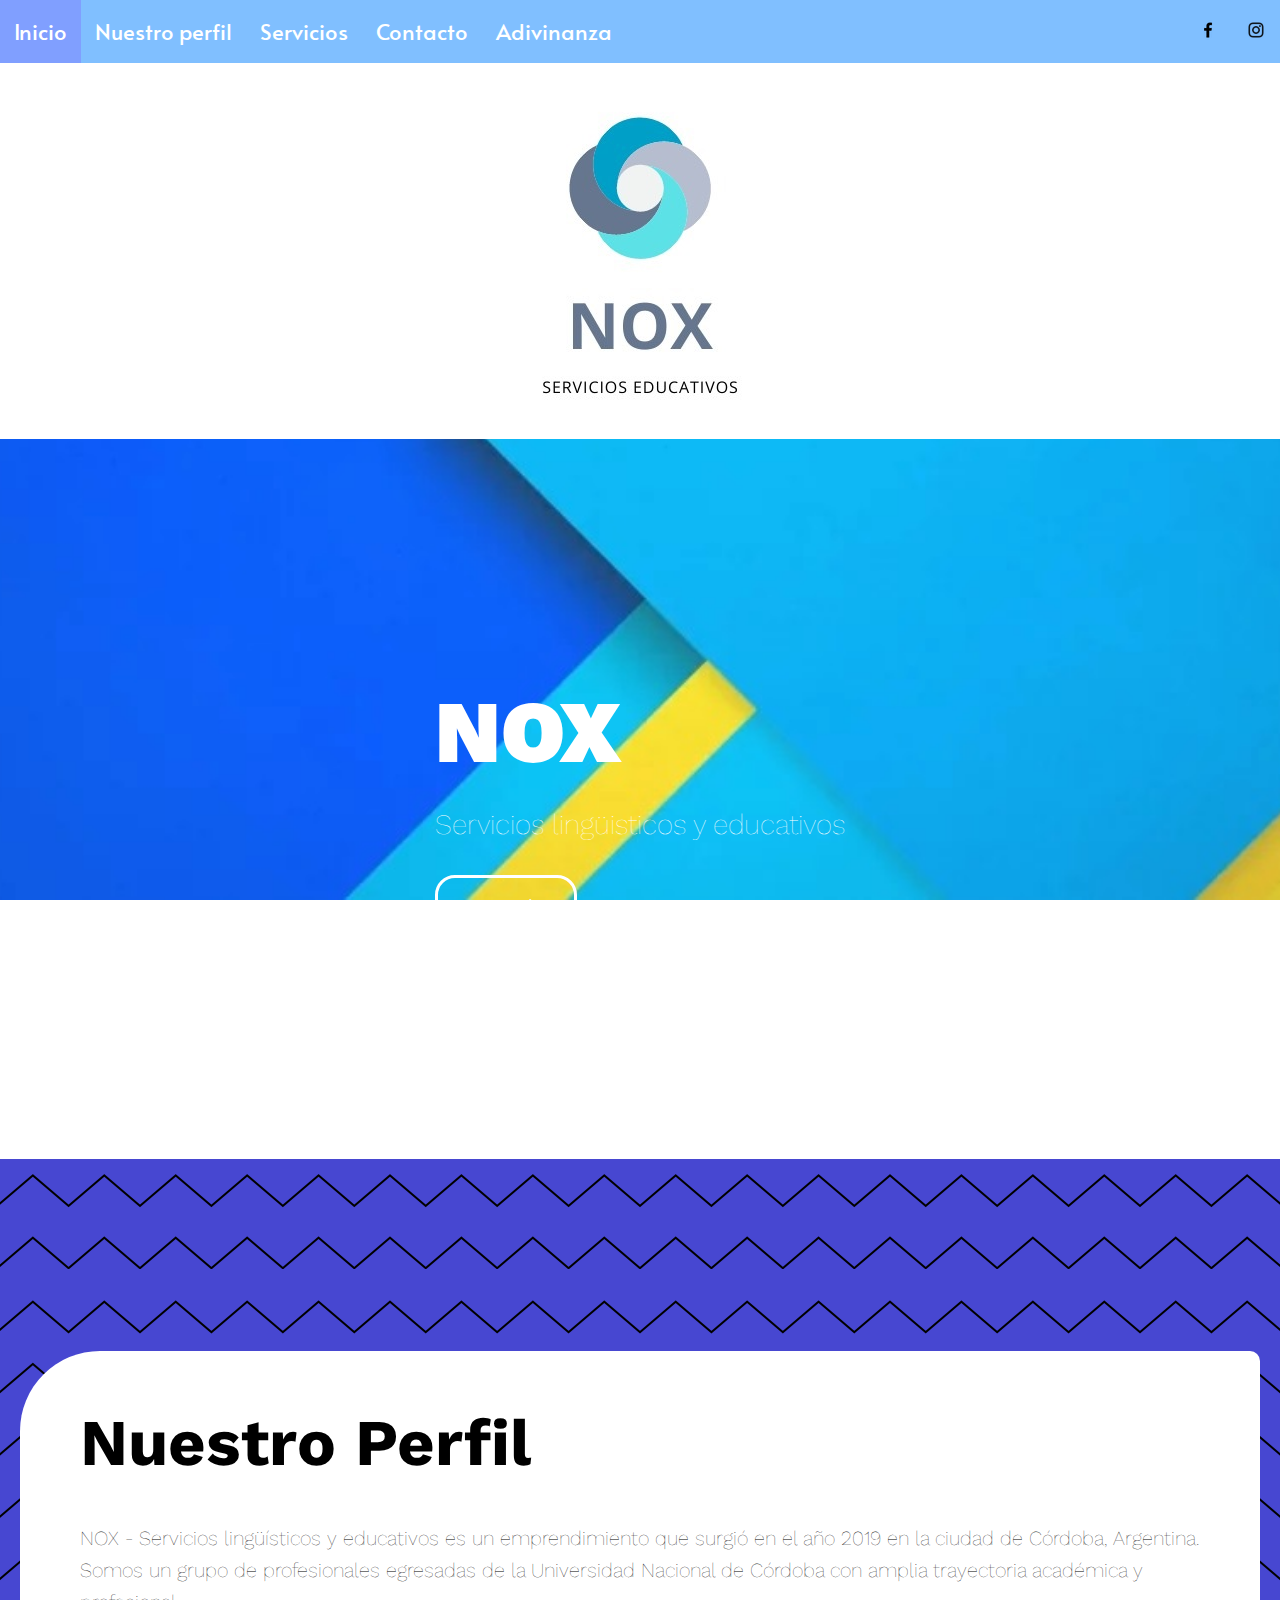
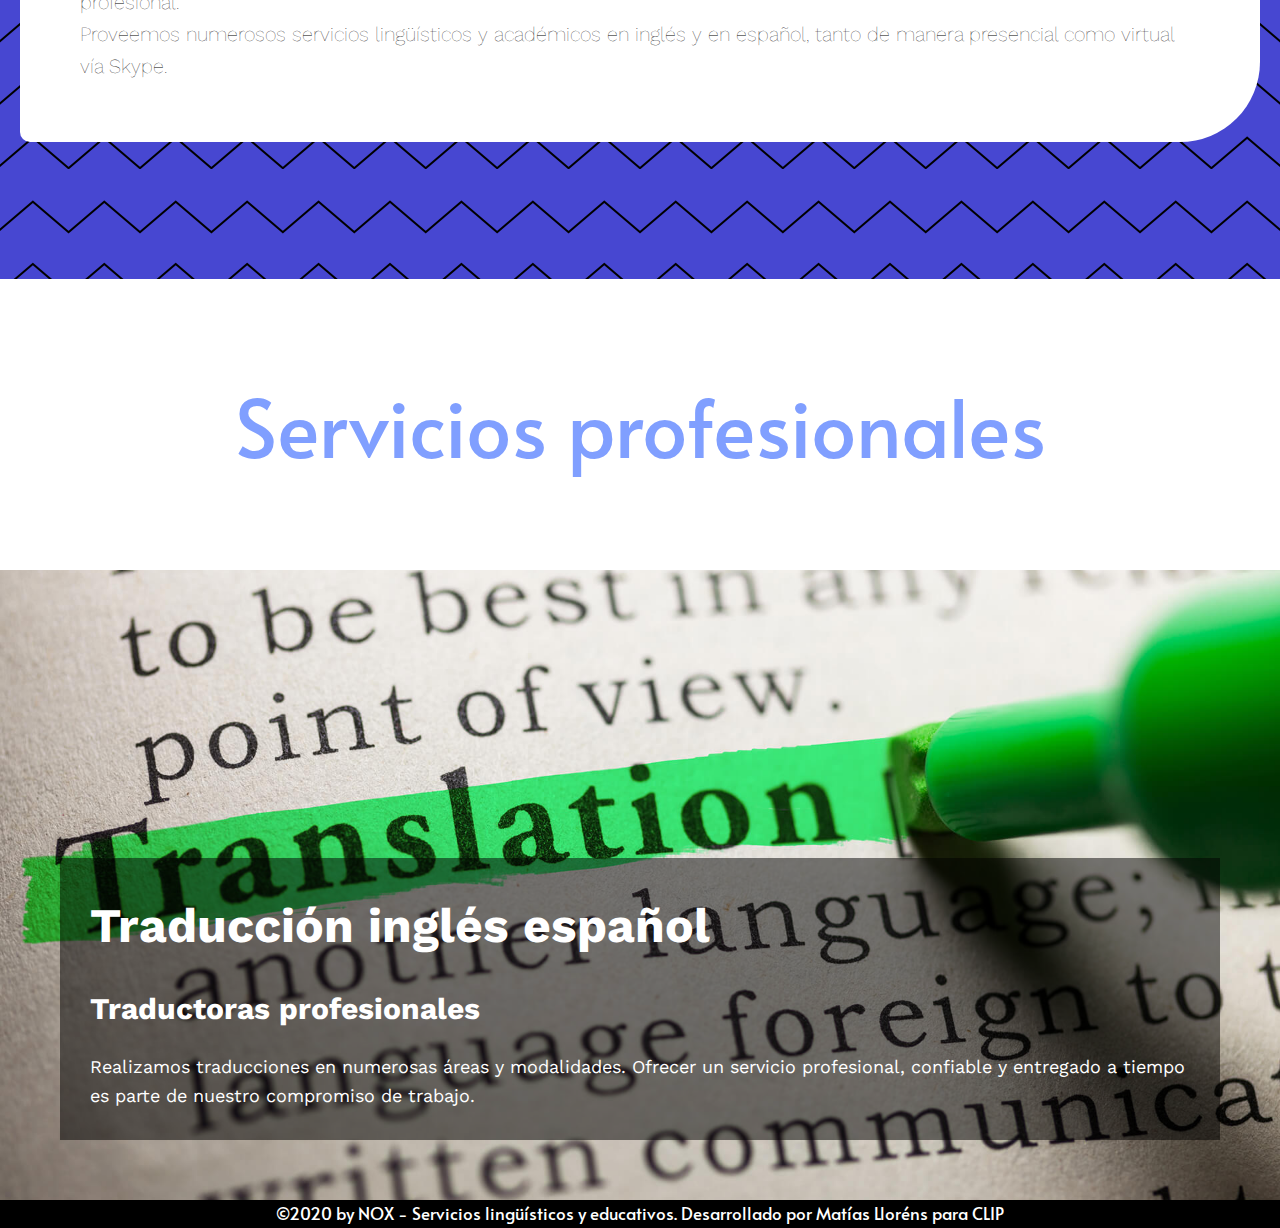
==== index.html @ 9e20761b "Add files via upload" ====
<!DOCTYPE html>
<html lang="es">

<head>
    <meta charset="UTF-8">
    <meta name="viewport" content="width=device-width, initial-scale=1.0">
    <title>Nox Servicios Lingüisticos</title>
    
   
    <link rel="stylesheet" href="https://fonts.googleapis.com/css?family=Alata">
    <link href="https://fonts.googleapis.com/css2?family=Work+Sans" rel="stylesheet">
    
    <script src="https://code.jquery.com/jquery-3.2.1.slim.min.js"
        integrity="sha384-KJ3o2DKtIkvYIK3UENzmM7KCkRr/rE9/Qpg6aAZGJwFDMVNA/GpGFF93hXpG5KkN"
        crossorigin="anonymous"></script>
    <script src="https://cdnjs.cloudflare.com/ajax/libs/popper.js/1.12.9/umd/popper.min.js"
        integrity="sha384-ApNbgh9B+Y1QKtv3Rn7W3mgPxhU9K/ScQsAP7hUibX39j7fakFPskvXusvfa0b4Q"
        crossorigin="anonymous"></script>
    <script src="https://maxcdn.bootstrapcdn.com/bootstrap/4.0.0/js/bootstrap.min.js"
        integrity="sha384-JZR6Spejh4U02d8jOt6vLEHfe/JQGiRRSQQxSfFWpi1MquVdAyjUar5+76PVCmYl"
        crossorigin="anonymous"></script>
        <link rel="stylesheet" type="text/css" href="css/style.css">

</head>

<body>

    
    <header><div class="container-fluid">
        <div class="row">
            <div class="col-lg-4">
            
        <a id="top"></a>
        <nav class="navbar">
            <a href=#top>Inicio</a>
            <a href=#perfil>Nuestro perfil</a>
            <a href=#servicios>Servicios</a>
            <a href=/contacto.html>Contacto</a>
            <a href=/adivinanza.html>Adivinanza</a>
            <nav class="navbarlinks">
                <a href="https://www.facebook.com/nox.edu" target="_blank"><img src="images/facebook.webp"
                        alt="facebook"></a>
                <a href="https://www.instagram.com/nox.servicioseducativos/" target="_blank"><img
                        src="images/instagram_gde.webp" alt="instagram"> </a>
            </nav>
        </nav>
    </div>
        <div class="col-lg-4">  
        <div id="logo">
            <img src="images/logo.jpeg" alt="Logo" position="center">
        </div>
    </header>
    <main>
       
        <div class="cabecera">
            <div class="cabeceratexto">
                <h1>NOX</h1>
                <h2>Servicios lingüisticos y educativos
                </h2>
                <br>
                <a href="#perfil" class="buttoncabecera">Leer más</a>
            </div>
        </div>
        <section id="perfil">
            <br>
            <br>
            <section id="perfiltexto">
                <h1>Nuestro Perfil</h1>
                <br>
                <p>NOX - Servicios lingüísticos y
                    educativos es un emprendimiento que surgió en el año 2019 en la ciudad de Córdoba, Argentina.
                    <br>Somos un grupo de profesionales egresadas de la Universidad Nacional de Córdoba con amplia
                    trayectoria académica y profesional.
                    <br>Proveemos numerosos servicios lingüísticos y académicos en inglés y en español, tanto de manera
                    presencial como virtual vía Skype.</p>
            </section>
        </section>
        <section id="servicios">
            <br>
            <br>
            <br>
            <h1>Servicios profesionales</h1>
            <br>
            <br>
            <br>
            <div class="container">
                <div class="slider">
                    <div class="slide slide1">
                        <div class="caption">
                            <h2>Traducción inglés español </h2>
                            <h3>Traductoras profesionales</h3>
                            <p>Realizamos traducciones en numerosas áreas y modalidades.
                                Ofrecer un servicio profesional, confiable y entregado a tiempo
                                es parte de nuestro compromiso de trabajo.</p>
                        </div>

                    </div>
                    <div class="slide slide2">
                        <div class="caption">
                            <h2>Corrección de textos</h2>
                            <h3>Corrección y redacción académica en inglés y español</h3>
                            <p>Como traductoras y correctoras profesionales, aplicamos nuestra experiencia y
                                conocimientos a cada trabajo.
                                Sin embargo, lo que realmente distingue a nuestros servicios es nuestra atención a los
                                detalles y nuestra receptividad a las necesidades particulares de cada cliente.</p>

                        </div>

                    </div>
                    <div class="slide slide3">
                        <div class="caption">
                            <h2>Clases de preparación para exámenes internacionales </h2>
                            <h3>FCE, CAE, IELTS y TOEFL.</h3>
                            <p>Brindamos clases de preparación de exámenes internacionales de Cambridge (First
                                Certificate in English, Certificate in Advanced English, International English Language
                                Testing System)
                                y de Test of English as a Foreign Language. Nuestros servicios son completamente
                                personalizados y nuestras clases se adaptan a la necesidad particular de cada persona.
                            </p>
                        </div>

                    </div>
                    <div class="slide slide4">
                        <div class="caption">
                            <h2>Clases de apoyo universitario</h2>
                            <h3>Facultad de Lenguas, Universidad Nacional de Córdoba</h3>
                            <p>Nuestros servicios de apoyo universitario están orientados a estudiantes de las carreras
                                de inglés de la Facultad de Lenguas.
                                Ofrecemos clases de apoyo para exámenes parciales y clases de preparación para exámenes
                                finales.</p>
                        </div>

                    </div>
                    <div class="slide slide1">
                        <div class="caption">
                            <h2>Traducción inglés español </h2>
                            <h3>Traductoras profesionales</h3>
                            <p>Realizamos traducciones en numerosas áreas y modalidades.
                                Ofrecer un servicio profesional, confiable y entregado a tiempo
                                es parte de nuestro compromiso de trabajo.</p>
                        </div>

                    </div>
                </div>

            </div>
        </section>
       
    </main>
    <footer>
        <p>©2020 by NOX - Servicios lingüísticos y educativos. Desarrollado por Matías Lloréns para CLIP</p>

    </footer>
</div>
</div>
</body>

</html>
---- css/style.css ----
*{
    margin:0;
    padding:0;
    box-sizing: border-box;
  }
  
  html {
      scroll-behavior: smooth;
  }

  body{
    width: 100%;
    height: 100%;
    margin: 0px;
    padding: 0px;
    overflow-x: hidden;
    margin:0;
    padding:0;
    font-family: Arial, "Helvetica Neue", Helvetica, sans-serif;
    font-size:17px;
    line-height:1.6;
  }
  
.navbar {
        font-family: "Alata";
        font-size: 22px;   
        position: fixed;
        text-align: center;
        list-style-type: none;
        margin: 0;
        padding: 0;
        overflow: hidden;
        background-color: #80bfff;
        top:0;
        width: 100%;
        height: auto;
        z-index: 9;
}

.navbar a {
        float: left;
        display: block;
        color: white;
        text-align: center;
        padding: 14px 14px;
        text-decoration: none;
}

.navbar a:hover{
        background: #809fff
}

.navbarlinks {
        float: right;;
}

.navbar-nav {
    font-family: "Alata";
    font-size: 22px;   
    
    text-align: center;
    list-style-type: none;
    margin: 0;
    padding: 0;
    overflow: hidden;
    background-color: #80bfff;
    top:0;
    width: 100%;
    height: auto;
    z-index: 9;
    
}


.nav-item-links {
    background-color: #80bfff;
        color: white;
        align:right;
        
}

#logo{
        text-align:center;
}

main {
        background-color: #fff;
        padding: 0;
        width: 100%
    }

.cabecera {
        background-image: url('../images/fondo.jpg');
        background-size:cover;
        background-position:center;
        background-attachment: fixed;
        height:80vh;
        display:flex;
        flex-direction:column;
        justify-content:center;
        align-items:center;
        text-align:center;
        padding:0 20px;
}

.cabeceratexto{
        font-family:'Work Sans';
        text-align: left;
        color:white;
}

.cabeceratexto h1 {
        font-size: 88px;
        font-weight: 900;
}

.cabeceratexto h2 {
        font-size: 28px;
        font-weight: 100;
}

.buttoncabecera{
        background-color:transparent;
        border: solid;
        color: white;
        padding: 15px 32px;
        text-align: center;
        display:inline-block;
        font-size: 16px;
        border-radius: 20px;
        transition-duration: 0.4s;
        outline:none;
}

.buttoncabecera:hover{
        background-color:white;
        color: #809fff
}

#perfil{
        background-image: url('../images/olitas.webp');
        background-color: 
        #4747d1;
        background-position:center;
        height:80vh;
        display:flex;
        flex-direction:column;
        justify-content:center;
        align-items:center;
        text-align:center;
        padding:0 20px;
        position: relative;
}

#perfiltexto{
        text-align: left;
        position: relative;
        background-color: white;
        color: black;
        padding-top: 40px;
        padding-left: 60px;
        padding-right: 60px;
        padding-bottom: 60px;
        border-radius: 80px 10px 80px 10px;
        -moz-border-radius: 80px 10px 80px 10px;
        -webkit-border-radius: 80px 10px 80px 10px;
        border: 0px solid #000000;
      }

#perfiltexto h1 {
        font-family: 'Work Sans';
        font-size: 65px;
}

#perfiltexto p {
        font-family: 'Work Sans';
        font-size: 20px;
        font-weight: 100;
}

#perfiltexto:hover{
        opacity: 0.8;
        background-color: red;
        color: white;
}

#servicios h1 {
        font-family:Alata; 
        text-align:center; 
        color:#809fff; 
        font-size: 80px; 
        font-weight: 100;

}

.container {
       position: relative;
       overflow: hidden;
       width: 100%;
       height: 70vh;
}

.container .slider {
        position: absolute;
        top: 0;
        left: 0;
        width: 500%;
        height: 100%;
        animation: animate 16s linear infinite;
}

.container .slider .slide {
        position: relative;    
        width: 20%;
        height: 100%;
        float: left;
}

.container .slider .slide .caption {
    font-family: 'Work Sans';
    position: absolute;
    bottom: 60px;
    left: 60px;
    right: 60px;
    padding: 30px;
    background: rgba(0,0,0,.5);
    box-sizing: border-box;
    transition: 1s;
}

.container .slider .slide .caption h2 {
    margin: 0 0 20px;
    padding: 0;
    color: #fff;
    font-size: 48px;
    transition: 1s;
}

.container .slider .slide .caption h3 {
    margin: 0 0 20px;
    padding: 0;
    color: #fff;
    font-size: 30px;
    transition: 1s;
}

.container .slider .slide .caption p {
   
    margin: 0;
    padding: 0;
    color: #fff;
    font-size: 18px;
    transition: 1s;
}

.container .slider .slide.slide1 {
        background: url('../images/translation.jpg');
        background-size:cover;
        background-position: center;
}

.container .slider .slide.slide2 {
    background: url('../images/laptop.jpg');
    background-size:cover;
    background-position: center;
}

.container .slider .slide.slide3 {
    background: url('../images/notebook.jpg');
    background-size:cover;
    background-position: center;
}

.container .slider .slide.slide4 {
    background: url('../images/facultadok.jpg');
    background-size:cover;
    background-position: center;
}

.container .slider .slide.slide1 {
    background: url('../images/translation.jpg');
    background-size:cover;
    background-position: center;
}

@keyframes animate {
        0% {
            left: 0;
        }
        20% {
            left: 0;
        }
        25% {
            left: -100%;
        }
        45% {
            left: -100%;
        }
        50% {
            left: -200%;
        }
        70% {
            left: -200%;
        }
        75% {
            left: -300%;
        }
        95% {
            left: -300%;
        }
        100% {
            left: -400%;
        }
}

@media (max-width: 768px) {
    .navbarlinks {
        float:left;
}
    
    .container .slider .slide .caption {
        position: absolute;
        bottom: 20px;
        left: 20px;
        right: 20px;
        padding: 10px;
        
    }
    
    .container .slider .slide .caption h2 {
        margin: 0 0 10px;
        padding: 0;
        color: #fff;
        font-size: 25px;
    }

    .container .slider .slide .caption h3 {
        margin: 0 0 20px;
        padding: 0;
        color: #fff;
        font-size: 18px;
        transition: 1s;
    }

    .container .slider .slide .caption p {
        
        color: #fff;
        font-size: 12px;
    }
    #perfiltexto{
        max-width:600px;
        text-align: left;
        position: relative;
        background-color: white;
        color: black;
        padding-top: 20px;
        padding-left: 30px;
        padding-right: 30px;
        padding-bottom: 20px;
        border-radius: 80px 10px 80px 10px;
        -moz-border-radius: 80px 10px 80px 10px;
        -webkit-border-radius: 80px 10px 80px 10px;
        border: 0px solid #000000;
        margin-top: 20px;
        margin-bottom: 20px;
      }

    #perfiltexto h1 {
        font-family: 'Work Sans';
        font-size: 20px;
    }

    #perfiltexto p {
        font-family: 'Work Sans';
        font-size: 10px;
        font-weight: 100;
    }
}    
    
 @media (max-width:400px){   
    form {
        width: 350px;
        margin: auto;
        background: rgba(255, 255, 255, 0.4);
        padding: 20px 20px 20px 20px;
        box-sizing: border-box;
        margin-top: 40px;
        border-radius: 80px 10px 80px 10px;
        -moz-border-radius: 80px 10px 80px 10px;
        -webkit-border-radius: 80px 10px 80px 10px;
        border: 0px solid #000000;
        font-family: "Alata";
}
    
}

#contacto{
    background-image: url('../images/fondo.jpg');
    background-size:cover;
    background-position:center;
    background-attachment: fixed;
    height:100vh;
    display:flex;
    flex-direction:column;
    justify-content:center;
    align-items:center;
    text-align:center;
    padding:40px 0px;
}

form {
        width: 480px;
        margin: auto;
        background: rgba(255, 255, 255, 0.4);
        padding: 20px 20px 20px 20px;
        box-sizing: border-box;
        margin-top: 60px;
        border-radius: 80px 10px 80px 10px;
        -moz-border-radius: 80px 10px 80px 10px;
        -webkit-border-radius: 80px 10px 80px 10px;
        border: 0px solid #000000;
        font-family: "Alata";
}

form h2 {
   color: black;
  -webkit-text-fill-color: white; /* Will override color (regardless of order) */
  -webkit-text-stroke-width: 1px;
  -webkit-text-stroke-color: black;

}

form h3 {
   font-size: 20px;
    -webkit-text-fill-color: #809fff; /* Will override color (regardless of order) */
  -webkit-text-stroke-width: 1px;
  -webkit-text-stroke-color: black;

}

input, textarea{
        width:100%;
        margin-bottom: 20px;
        padding: 7px;
        box-sizing: border-box;
        font-size: 17px;
        border: none;

}

textarea{
    min-width: 100%;
    max-width: 100%;
    min-height: 150px;
    max-height: 150px;
}

#botonform{
    
        background-color:white;
        color: #809fff;
        padding: 15px 32px;
        text-align: center;
        display:inline-block;
        font-size: 16px;
        border-radius: 20px;
        transition-duration: 1s;
        outline:none;
}

#botonform:hover{
    cursor: pointer;
    background-color: #809fff;
    color: white;
    border: rgba(0,0,0,.5);
}

#submitguess{  
    background-color:white;
    color: #809fff;
    padding: 15px 32px;
    text-align: center;
    display:inline-block;
    font-size: 16px;
    border-radius: 20px;
    transition-duration: 1s;
    outline:none;
}

.guessSubmit {
    background-color:white;
    color: #809fff;
    padding: 15px 32px;
    text-align: center;
    display:inline-block;
    font-size: 16px;
    border-radius: 20px;
    transition-duration: 1s;
    outline:none;

}

#submitguess:hover{
    cursor: pointer;
    background-color: #809fff;
    color: white;
    border: rgba(0,0,0,.5);
}

footer{
    font-family:'Alata';
    text-align:center;
    background-color:black;
    color:white;
    vertical-align: top;

}

footer p{
    margin:0;
}

#adivinanza{
        color:white;
        -webkit-text-stroke-width: 1px;
        -webkit-text-stroke-color: black;
        background-image: url('../images/fondo.jpg');
        background-size:cover;
        background-position:center;
        background-attachment: fixed;
        height:100vh;
        display:flex;
        flex-direction:column;
        justify-content:center;
        align-items:center;
        text-align:center;
        padding:40px 0px;
    }

}
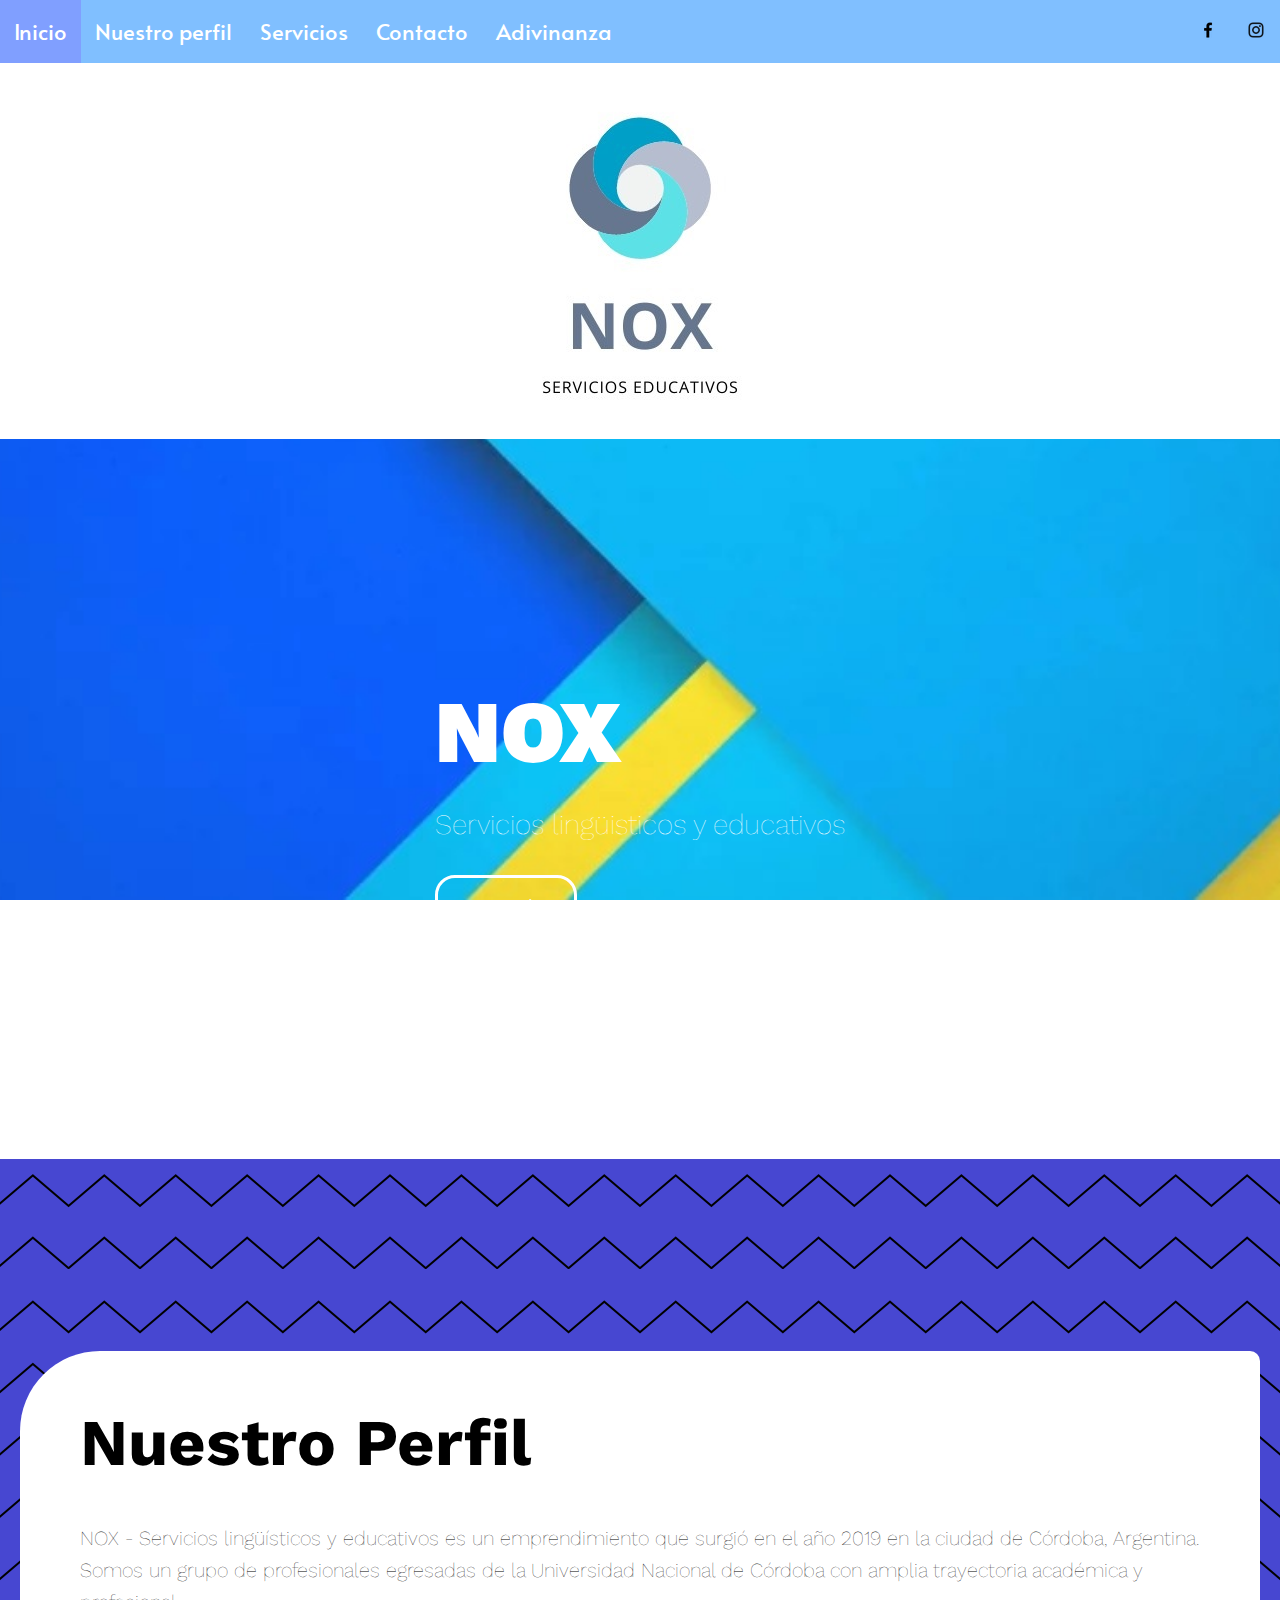
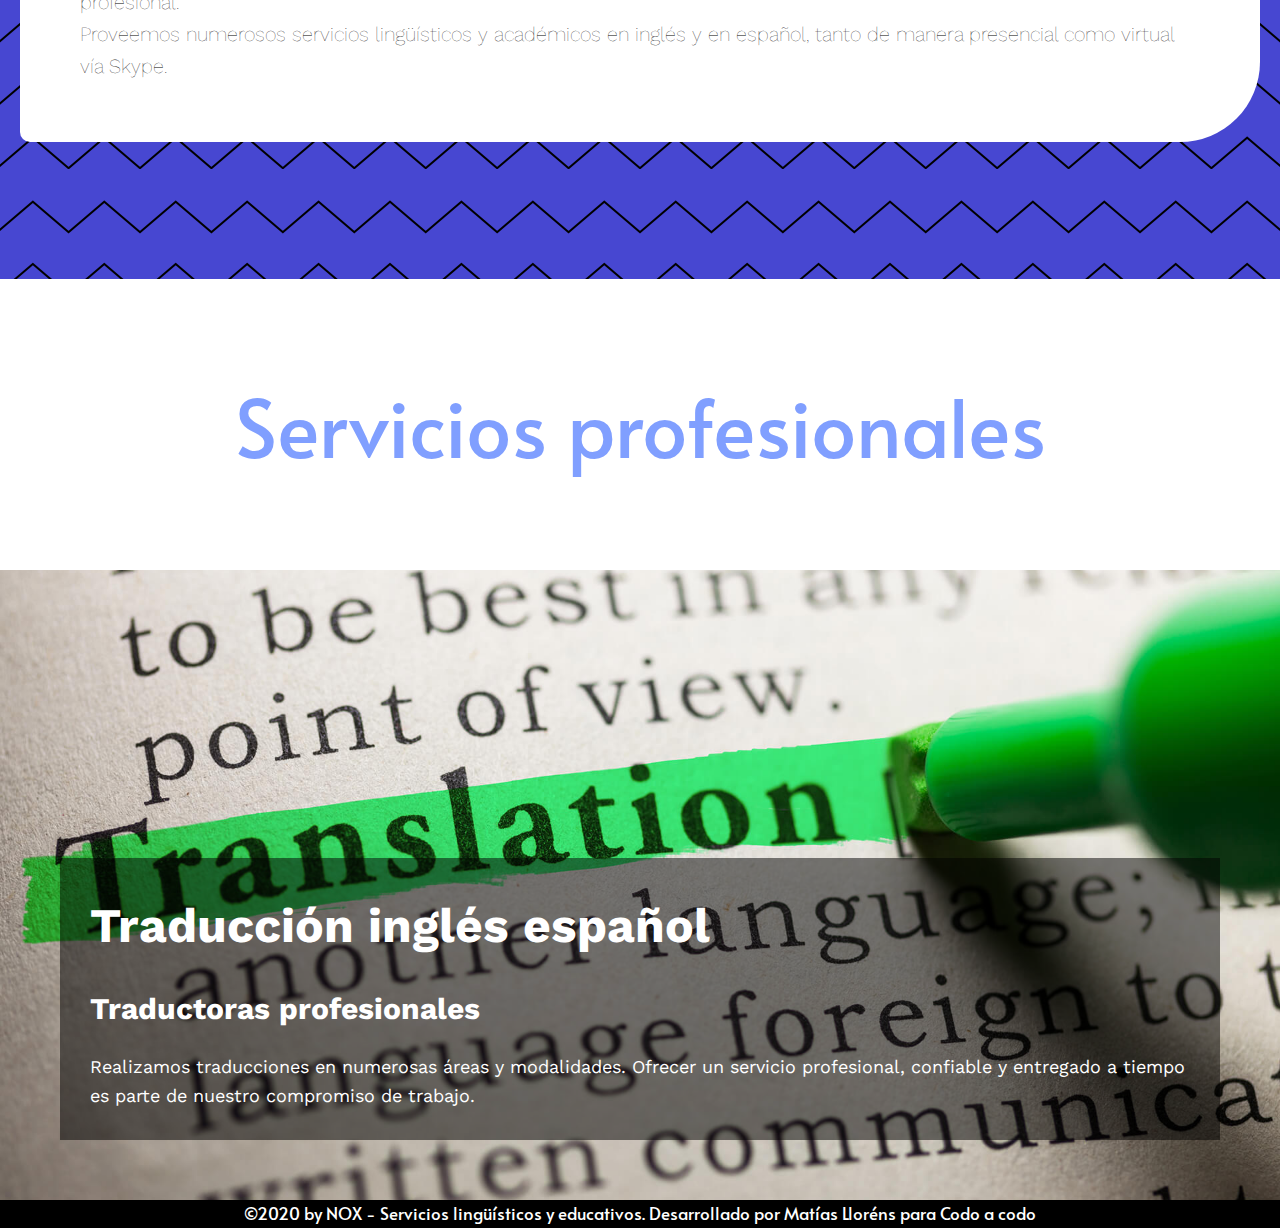
==== commit c88168e5: "Update index.html" ====
--- a/index.html
+++ b/index.html
@@ -35,8 +35,8 @@
             <a href=#top>Inicio</a>
             <a href=#perfil>Nuestro perfil</a>
             <a href=#servicios>Servicios</a>
-            <a href=/contacto.html>Contacto</a>
-            <a href=/adivinanza.html>Adivinanza</a>
+            <a href=pages/contacto.html>Contacto</a>
+            <a href=pages/adivinanza.html>Adivinanza</a>
             <nav class="navbarlinks">
                 <a href="https://www.facebook.com/nox.edu" target="_blank"><img src="images/facebook.webp"
                         alt="facebook"></a>
@@ -148,11 +148,11 @@
        
     </main>
     <footer>
-        <p>©2020 by NOX - Servicios lingüísticos y educativos. Desarrollado por Matías Lloréns para CLIP</p>
+        <p>©2020 by NOX - Servicios lingüísticos y educativos. Desarrollado por Matías Lloréns para Codo a codo</p>
 
     </footer>
 </div>
 </div>
 </body>
 
-</html>+</html>
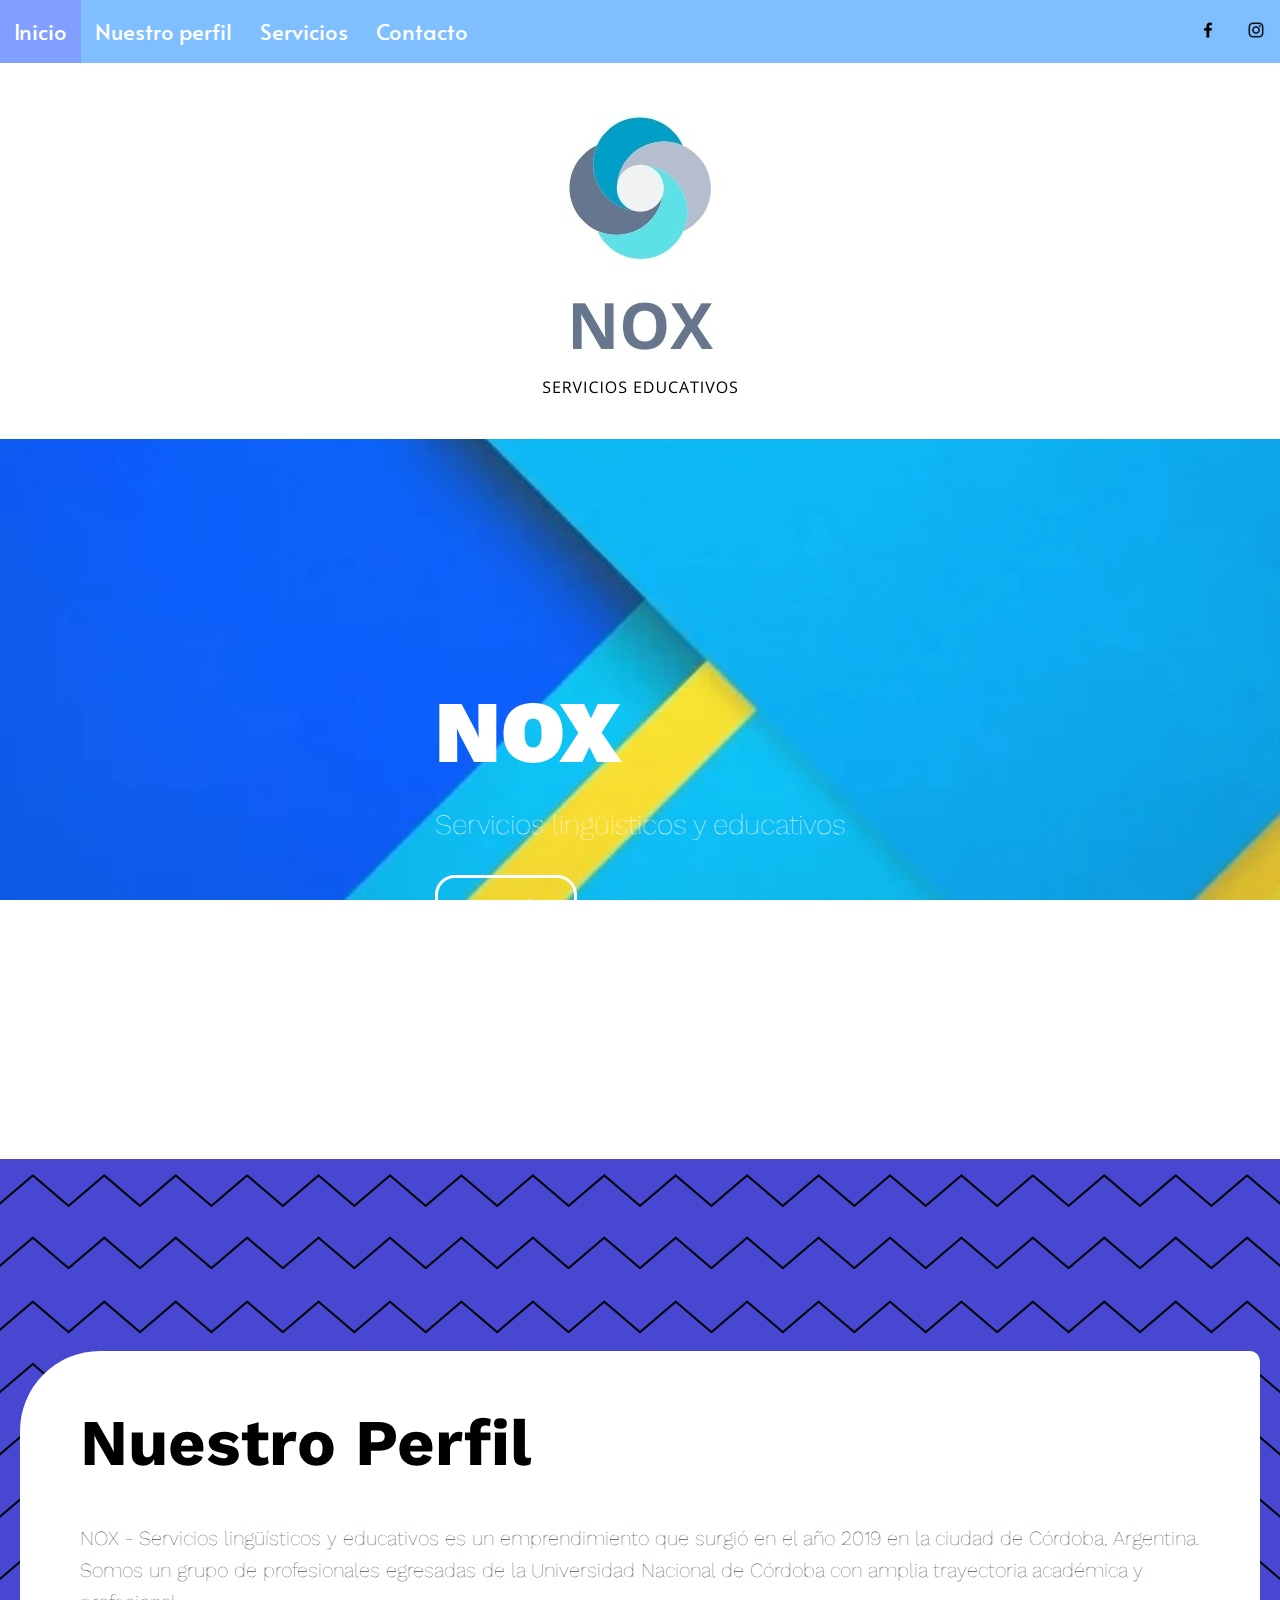
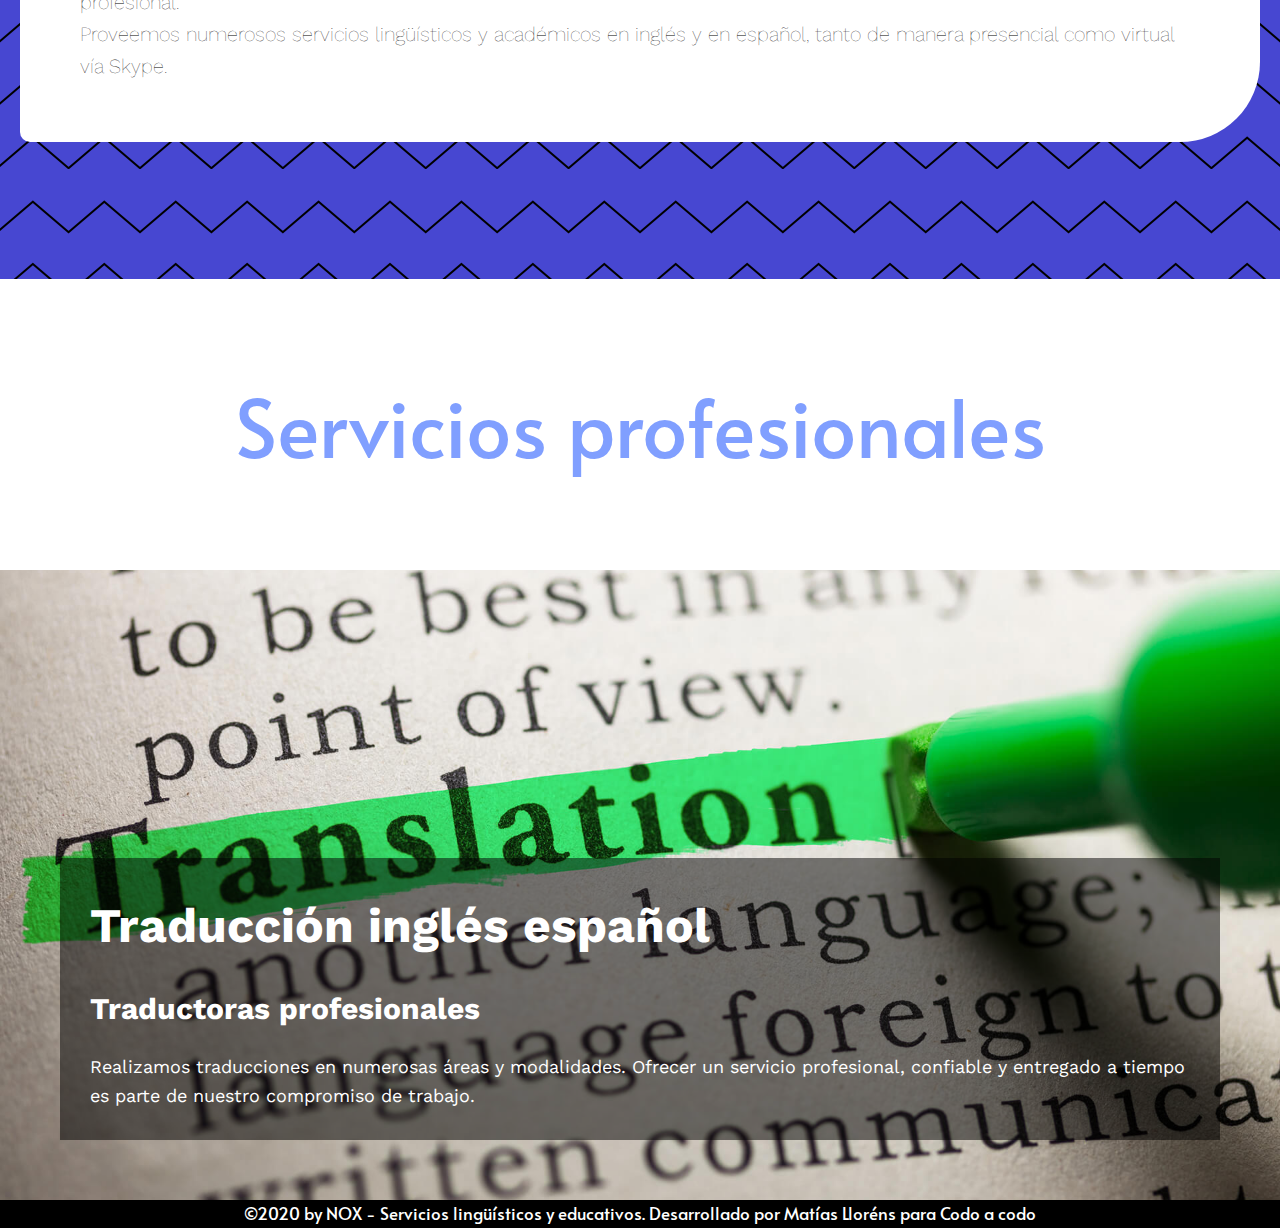
==== commit 4265761c: "Update index.html" ====
--- a/index.html
+++ b/index.html
@@ -36,7 +36,6 @@
             <a href=#perfil>Nuestro perfil</a>
             <a href=#servicios>Servicios</a>
             <a href=pages/contacto.html>Contacto</a>
-            <a href=pages/adivinanza.html>Adivinanza</a>
             <nav class="navbarlinks">
                 <a href="https://www.facebook.com/nox.edu" target="_blank"><img src="images/facebook.webp"
                         alt="facebook"></a>
